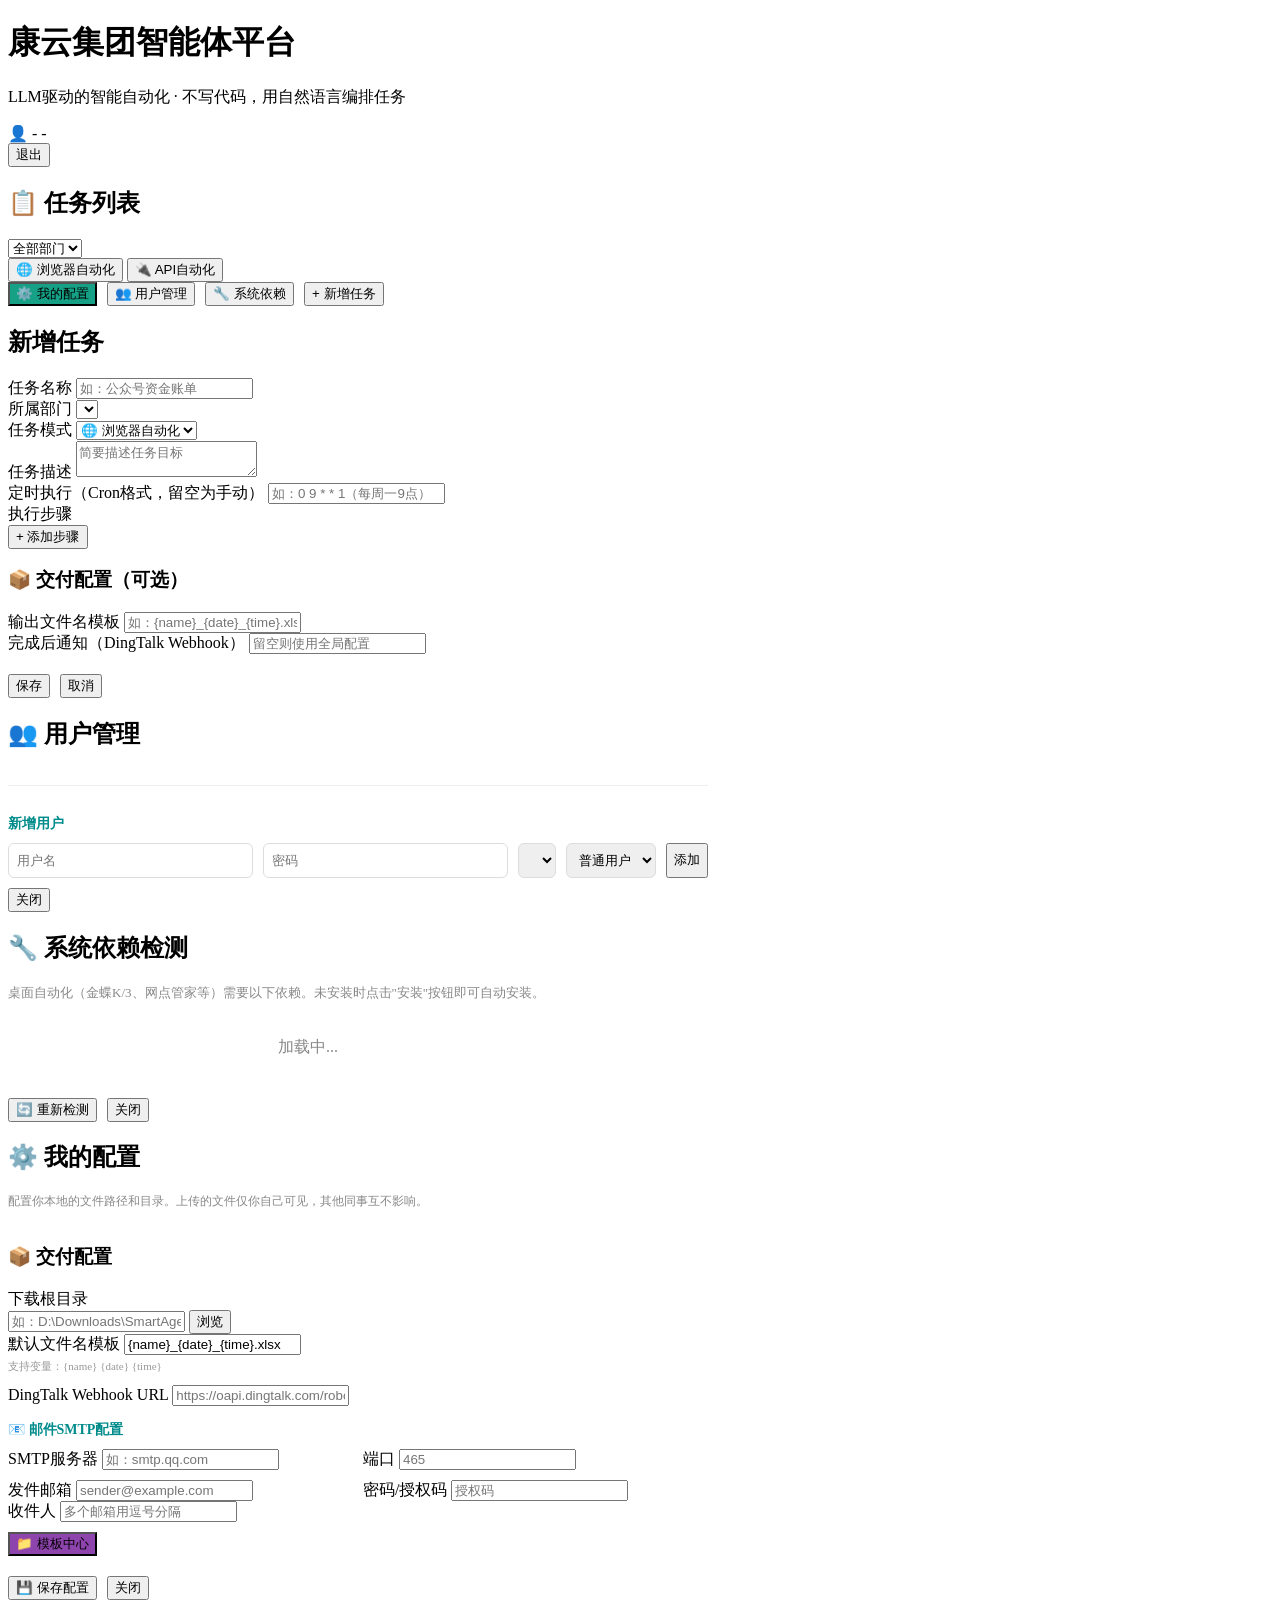
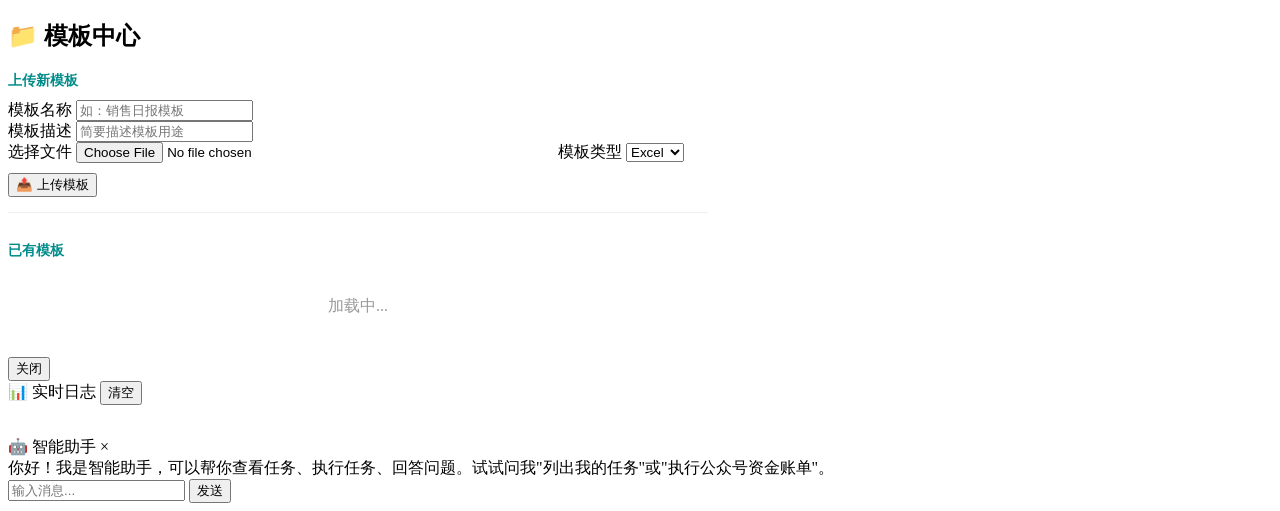
==== src/web/static/index.html @ eac8a412 "dingtalk" ====
<!DOCTYPE html>
<html lang="zh">
<head>
<meta charset="utf-8">
<meta name="viewport" content="width=device-width, initial-scale=1">
<title>智能体平台</title>
<link rel="stylesheet" href="/static/assets/app.css">
<link rel="stylesheet" href="/static/assets/chat.css">
</head>
<body>

<div class="header">
    <div class="header-left">
        <h1>康云集团智能体平台</h1>
        <p>LLM驱动的智能自动化 · 不写代码，用自然语言编排任务</p>
    </div>
    <div class="header-right">
        <div class="user-info">
            <span>👤 <span id="current-user">-</span></span>
            <span class="dept-badge" id="current-dept">-</span>
        </div>
        <button class="btn-logout" onclick="doLogout()">退出</button>
    </div>
</div>

<div class="container">
    <div class="toolbar">
        <div class="toolbar-left">
            <h2>📋 任务列表</h2>
            <select id="dept-filter" onchange="loadTasks()">
                <option value="">全部部门</option>
            </select>
        </div>
        <div class="tab-switch">
            <button class="tab-btn active" onclick="switchTab('browser')">🌐 浏览器自动化</button>
            <button class="tab-btn" onclick="switchTab('api')">🔌 API自动化</button>
        </div>
        <div style="display:flex;gap:10px;">
            <button class="btn" style="background:#16a085;" onclick="openConfigModal()">⚙️ 我的配置</button>
            <button class="btn btn-admin" onclick="openUserModal()">👥 用户管理</button>
            <button class="btn btn-admin" onclick="openDepsModal()">🔧 系统依赖</button>
            <button class="btn" onclick="openCreateModal()">+ 新增任务</button>
        </div>
    </div>
    <div id="task-list"></div>
</div>

<!-- 新增/编辑 任务弹窗 -->
<div class="modal-overlay" id="modal-overlay" onclick="closeModal()"></div>
<div class="modal" id="modal">
    <h2 id="modal-title">新增任务</h2>
    <div class="form-group">
        <label>任务名称</label>
        <input type="text" id="task-name" placeholder="如：公众号资金账单">
    </div>
    <div class="form-group">
        <label>所属部门</label>
        <select id="task-dept"></select>
    </div>
    <div class="form-group">
        <label>任务模式</label>
        <select id="task-mode">
            <option value="browser">🌐 浏览器自动化</option>
            <option value="api">🔌 API自动化</option>
        </select>
    </div>
    <div class="form-group">
        <label>任务描述</label>
        <textarea id="task-desc" rows="2" placeholder="简要描述任务目标"></textarea>
    </div>
    <div class="form-group">
        <label>定时执行（Cron格式，留空为手动）</label>
        <input type="text" id="task-schedule" placeholder="如：0 9 * * 1（每周一9点）">
    </div>
    <div class="form-group">
        <label>执行步骤</label>
        <div id="steps-container"></div>
        <button class="btn btn-sm" onclick="addStep()">+ 添加步骤</button>
    </div>
    <div class="delivery-section" id="task-delivery-section">
        <h3>📦 交付配置（可选）</h3>
        <div class="form-group">
            <label>输出文件名模板</label>
            <input type="text" id="task-filename-pattern" placeholder="如：{name}_{date}_{time}.xlsx">
        </div>
        <div class="form-group">
            <label>完成后通知（DingTalk Webhook）</label>
            <input type="text" id="task-dingtalk-webhook" placeholder="留空则使用全局配置">
        </div>
    </div>
    <div style="display:flex;gap:10px;margin-top:20px;">
        <button class="btn btn-success" onclick="saveTask()">保存</button>
        <button class="btn btn-warning" onclick="closeModal()">取消</button>
    </div>
</div>

<!-- 用户管理弹窗 -->
<div class="modal-overlay" id="user-modal-overlay" onclick="closeUserModal()"></div>
<div class="modal" id="user-modal" style="width:700px;">
    <h2>👥 用户管理</h2>
    <div id="user-list" style="max-height:300px;overflow-y:auto;margin-bottom:15px;"></div>
    <div style="border-top:1px solid #eee;padding-top:15px;">
        <h3 style="color:#008b8b;margin-bottom:10px;font-size:14px;">新增用户</h3>
        <div style="display:flex;gap:10px;margin-bottom:10px;">
            <input type="text" id="new-username" placeholder="用户名" style="flex:1;padding:8px;border:1px solid #ddd;border-radius:6px;">
            <input type="password" id="new-password" placeholder="密码" style="flex:1;padding:8px;border:1px solid #ddd;border-radius:6px;">
            <select id="new-dept" style="padding:8px;border:1px solid #ddd;border-radius:6px;"></select>
            <select id="new-role" style="padding:8px;border:1px solid #ddd;border-radius:6px;">
                <option value="user">普通用户</option>
                <option value="admin">管理员</option>
            </select>
            <button class="btn btn-sm" onclick="createUser()">添加</button>
        </div>
    </div>
    <button class="btn btn-warning" onclick="closeUserModal()">关闭</button>
</div>

<!-- 系统依赖弹窗 -->
<div class="modal-overlay" id="deps-modal-overlay" onclick="closeDepsModal()"></div>
<div class="modal" id="deps-modal" style="width:600px;">
    <h2>🔧 系统依赖检测</h2>
    <p style="color:#888;font-size:13px;margin-bottom:15px;">
        桌面自动化（金蝶K/3、网点管家等）需要以下依赖。未安装时点击"安装"按钮即可自动安装。
    </p>
    <div id="deps-list" style="max-height:400px;overflow-y:auto;">
        <div style="text-align:center;color:#888;padding:20px;">加载中...</div>
    </div>
    <div style="display:flex;gap:10px;margin-top:20px;">
        <button class="btn btn-sm" onclick="checkDeps()">🔄 重新检测</button>
        <button class="btn btn-warning" onclick="closeDepsModal()">关闭</button>
    </div>
</div>

<!-- 我的配置弹窗 -->
<div class="modal-overlay" id="config-modal-overlay" onclick="closeConfigModal()"></div>
<div class="modal" id="config-modal" style="width:700px;">
    <h2>⚙️ 我的配置</h2>
    <p style="color:#888;font-size:12px;margin-bottom:15px;">配置你本地的文件路径和目录。上传的文件仅你自己可见，其他同事互不影响。</p>
    <div id="config-form" style="max-height:350px;overflow-y:auto;"></div>
    <div class="delivery-section">
        <h3>📦 交付配置</h3>
        <div class="form-group">
            <label>下载根目录</label>
            <div class="file-browse-group">
                <input type="text" id="config-download-root" placeholder="如：D:\Downloads\SmartAgent">
                <button class="btn btn-sm" onclick="browseDownloadRoot()">浏览</button>
            </div>
        </div>
        <div class="form-group">
            <label>默认文件名模板</label>
            <input type="text" id="config-filename-pattern" placeholder="如：{name}_{date}_{time}.xlsx" value="{name}_{date}_{time}.xlsx">
            <p style="color:#999;font-size:11px;margin-top:4px;">支持变量：{name} {date} {time}</p>
        </div>
        <div class="form-group">
            <label>DingTalk Webhook URL</label>
            <input type="text" id="config-dingtalk-webhook" placeholder="https://oapi.dingtalk.com/robot/send?access_token=...">
        </div>
        <h3 style="color:#008b8b;font-size:14px;margin:15px 0 10px;">📧 邮件SMTP配置</h3>
        <div style="display:grid;grid-template-columns:1fr 1fr;gap:10px;">
            <div class="form-group">
                <label>SMTP服务器</label>
                <input type="text" id="config-email-smtp" placeholder="如：smtp.qq.com">
            </div>
            <div class="form-group">
                <label>端口</label>
                <input type="text" id="config-email-port" placeholder="465">
            </div>
            <div class="form-group">
                <label>发件邮箱</label>
                <input type="text" id="config-email-sender" placeholder="sender@example.com">
            </div>
            <div class="form-group">
                <label>密码/授权码</label>
                <input type="password" id="config-email-password" placeholder="授权码">
            </div>
        </div>
        <div class="form-group">
            <label>收件人</label>
            <input type="text" id="config-email-receivers" placeholder="多个邮箱用逗号分隔">
        </div>
        <div style="margin-top:10px;">
            <button class="btn btn-sm" style="background:#8e44ad;" onclick="openTemplateModal()">📁 模板中心</button>
        </div>
    </div>
    <div style="display:flex;gap:10px;margin-top:20px;">
        <button class="btn btn-success" onclick="saveMyConfig()">💾 保存配置</button>
        <button class="btn btn-warning" onclick="closeConfigModal()">关闭</button>
    </div>
</div>

<!-- 模板中心弹窗 -->
<div class="modal-overlay" id="template-modal-overlay" onclick="closeTemplateModal()"></div>
<div class="modal" id="template-modal" style="width:700px;">
    <h2>📁 模板中心</h2>
    <div style="margin-bottom:15px;">
        <h3 style="font-size:14px;color:#008b8b;margin-bottom:10px;">上传新模板</h3>
        <div class="form-group">
            <label>模板名称</label>
            <input type="text" id="tpl-name" placeholder="如：销售日报模板">
        </div>
        <div class="form-group">
            <label>模板描述</label>
            <input type="text" id="tpl-desc" placeholder="简要描述模板用途">
        </div>
        <div style="display:flex;gap:10px;margin-bottom:10px;">
            <div class="form-group" style="flex:1;">
                <label>选择文件</label>
                <input type="file" id="tpl-file" accept=".xlsx,.xls,.docx,.pptx,.pdf,.json">
            </div>
            <div class="form-group" style="width:150px;">
                <label>模板类型</label>
                <select id="tpl-type">
                    <option value="excel">Excel</option>
                    <option value="word">Word</option>
                    <option value="ppt">PPT</option>
                    <option value="pdf">PDF</option>
                    <option value="json">JSON</option>
                    <option value="other">其他</option>
                </select>
            </div>
        </div>
        <button class="btn btn-sm btn-success" onclick="uploadTemplate()">📤 上传模板</button>
    </div>
    <div style="border-top:1px solid #eee;padding-top:15px;margin-top:15px;">
        <h3 style="font-size:14px;color:#008b8b;margin-bottom:10px;">已有模板</h3>
        <div id="template-list" class="template-list">
            <p style="color:#999;text-align:center;padding:20px;">加载中...</p>
        </div>
    </div>
    <div style="display:flex;gap:10px;margin-top:20px;">
        <button class="btn btn-warning" onclick="closeTemplateModal()">关闭</button>
    </div>
</div>

<!-- 日志面板 -->
<div id="log-panel" class="collapsed">
    <div class="log-header" onclick="toggleLogPanel()">
        <span>📊 实时日志</span>
        <button onclick="event.stopPropagation();document.getElementById('log-body').innerHTML='';">清空</button>
    </div>
    <div class="log-body" id="log-body"></div>
</div>

<!-- 任务参数输入弹窗 -->
<div id="params-modal" class="modal" style="display:none;">
    <div class="modal-content">
        <div class="modal-header">
            <span class="modal-title" id="params-modal-title">输入任务参数</span>
            <span class="close" onclick="closeParamsModal()">&times;</span>
        </div>
        <div class="modal-body" id="params-modal-body">
        </div>
        <div class="modal-footer">
            <button class="btn-primary" onclick="runTaskWithParams()" id="params-run-btn">▶ 开始执行</button>
            <button class="btn-secondary" onclick="closeParamsModal()">取消</button>
        </div>
    </div>
</div>

<!-- 智能助手浮窗 -->
<div id="chat-fab" onclick="toggleChat()" title="智能助手">
    <svg width="28" height="28" viewBox="0 0 24 24" fill="none" stroke="white" stroke-width="2" stroke-linecap="round" stroke-linejoin="round">
        <path d="M21 15a2 2 0 0 1-2 2H7l-4 4V5a2 2 0 0 1 2-2h14a2 2 0 0 1 2 2z"></path>
    </svg>
</div>

<div id="chat-panel">
    <div class="chat-header">
        <span>🤖 智能助手</span>
        <span class="chat-close" onclick="toggleChat()">&times;</span>
    </div>
    <div id="chat-messages" class="chat-messages">
        <div class="chat-msg bot">你好！我是智能助手，可以帮你查看任务、执行任务、回答问题。试试问我"列出我的任务"或"执行公众号资金账单"。</div>
    </div>
    <div id="chat-suggestions" class="chat-suggestions"></div>
    <div class="chat-input-area">
        <input type="text" id="chat-input" placeholder="输入消息..." onkeypress="if(event.key==='Enter')sendChat()"/>
        <button onclick="sendChat()" id="chat-send-btn">发送</button>
    </div>
</div>

<script src="/static/assets/app.js"></script>
<script src="/static/assets/tasks.js"></script>
<script src="/static/assets/config.js"></script>
<script src="/static/assets/chat.js"></script>
<script>init();</script>
</body>
</html>
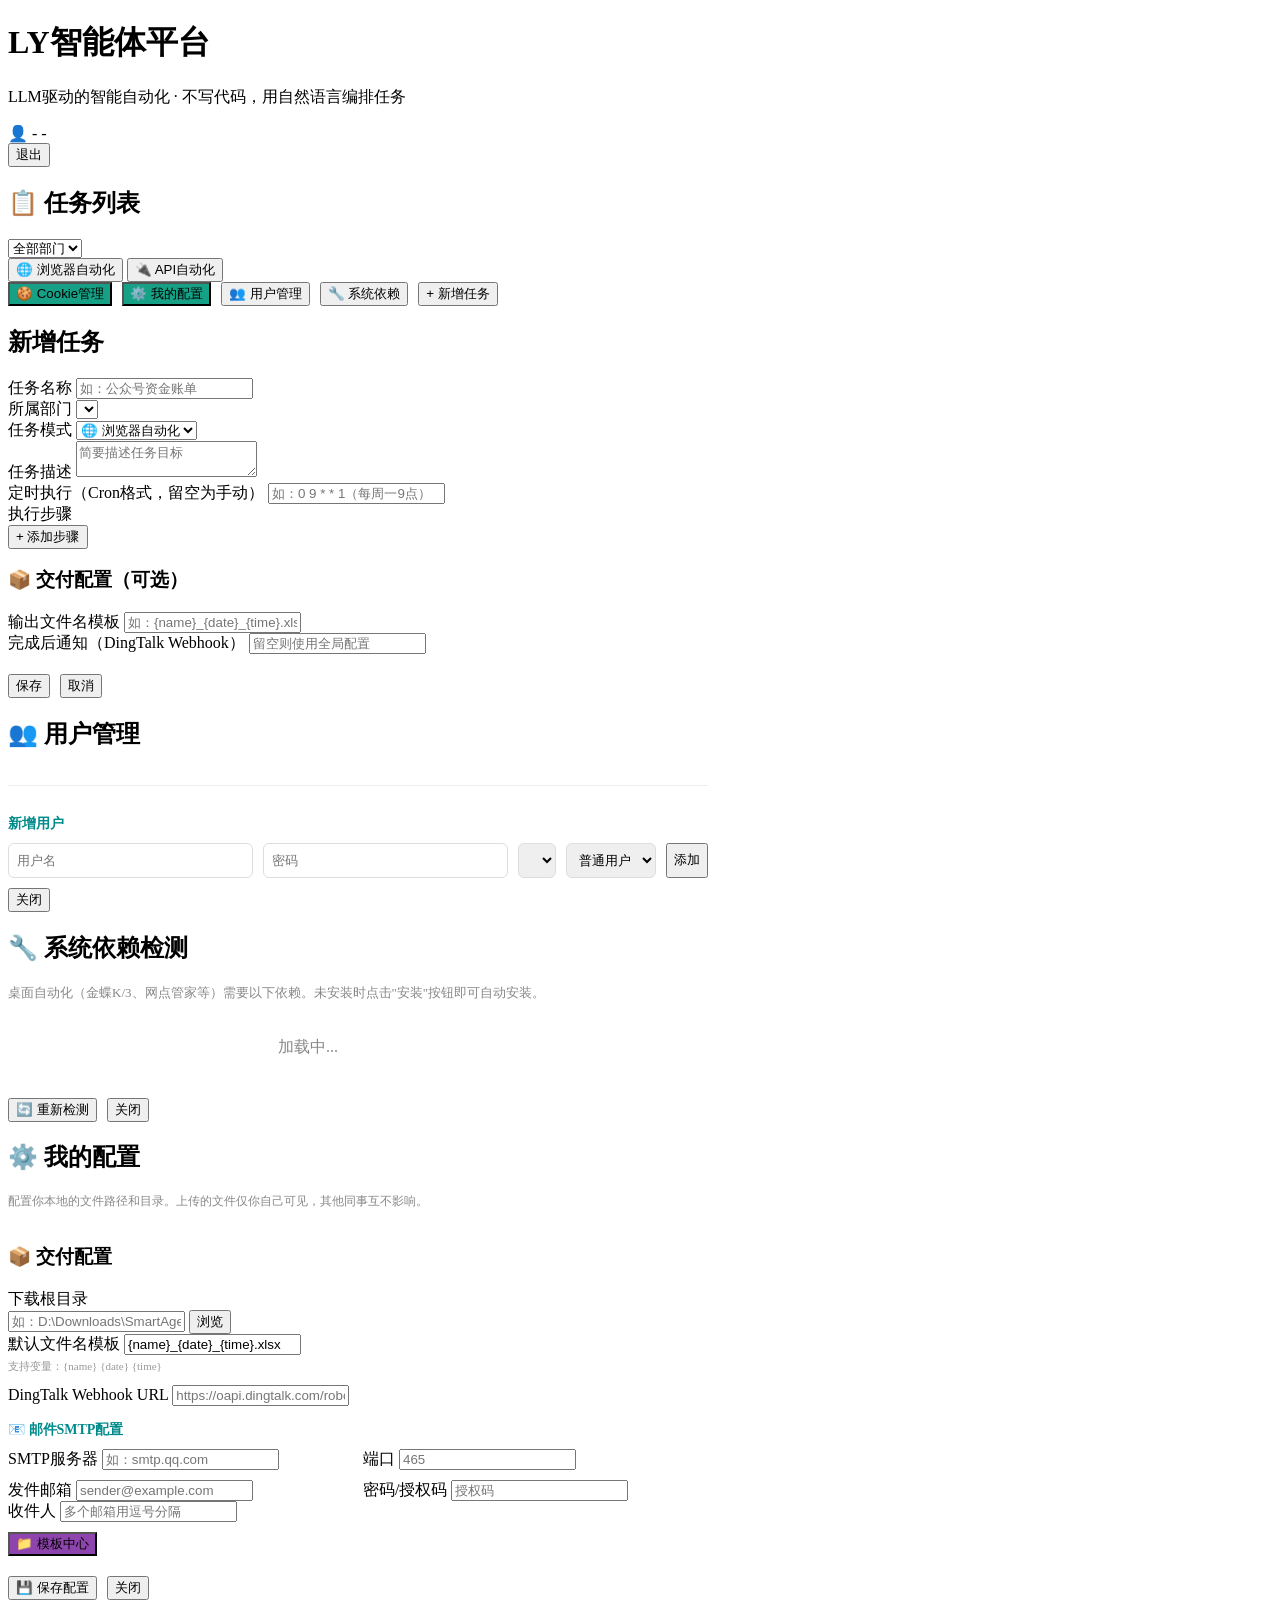
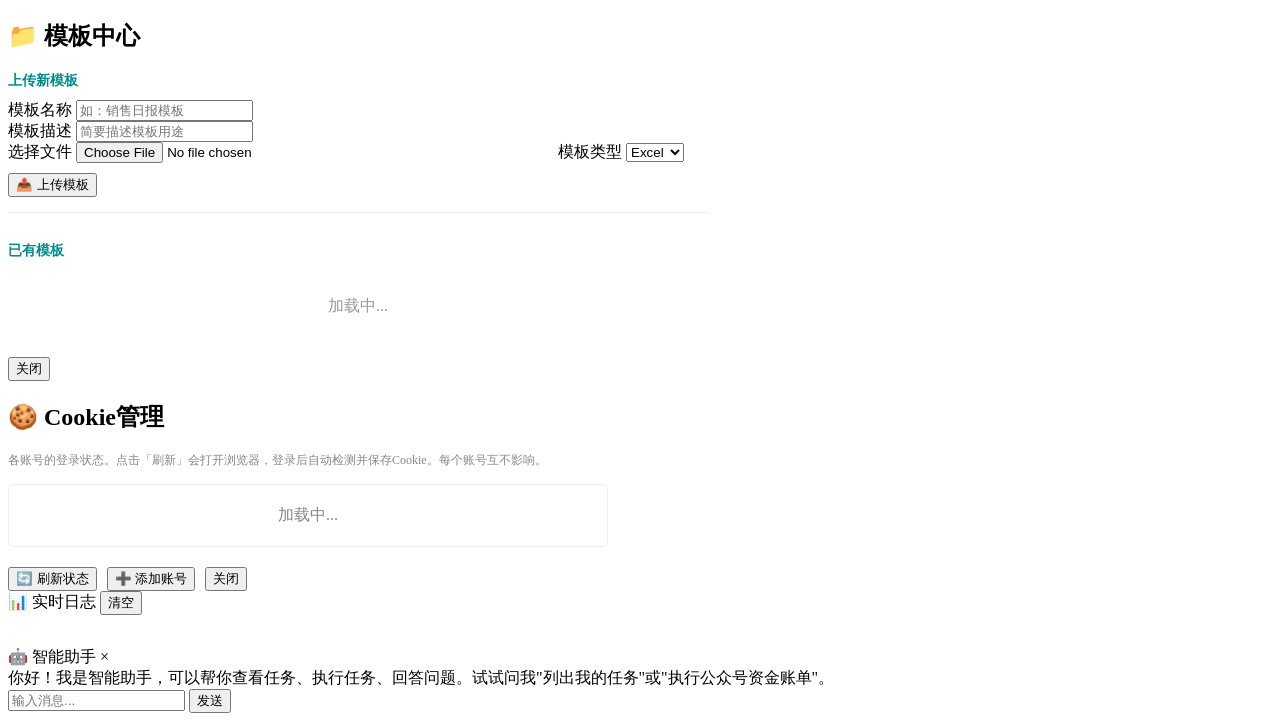
==== commit 01db3392: "针对cookies管理和任务机制、dingtalk板块优化，补充拼多多视频自动上传" ====
--- a/src/web/static/index.html
+++ b/src/web/static/index.html
@@ -11,7 +11,7 @@
 
 <div class="header">
     <div class="header-left">
-        <h1>康云集团智能体平台</h1>
+        <h1>LY智能体平台</h1>
         <p>LLM驱动的智能自动化 · 不写代码，用自然语言编排任务</p>
     </div>
     <div class="header-right">
@@ -36,6 +36,7 @@
             <button class="tab-btn" onclick="switchTab('api')">🔌 API自动化</button>
         </div>
         <div style="display:flex;gap:10px;">
+            <button class="btn" style="background:#16a085;" onclick="openCookieModal()">🍪 Cookie管理</button>
             <button class="btn" style="background:#16a085;" onclick="openConfigModal()">⚙️ 我的配置</button>
             <button class="btn btn-admin" onclick="openUserModal()">👥 用户管理</button>
             <button class="btn btn-admin" onclick="openDepsModal()">🔧 系统依赖</button>
@@ -232,6 +233,39 @@
     </div>
 </div>
 
+<!-- Cookie管理弹窗 -->
+<div class="modal-overlay" id="cookie-modal-overlay" onclick="closeCookieModal()"></div>
+<div class="modal" id="cookie-modal" style="width:600px;">
+    <h2>🍪 Cookie管理</h2>
+    <p style="color:#888;font-size:12px;margin-bottom:15px;">各账号的登录状态。点击「刷新」会打开浏览器，登录后自动检测并保存Cookie。每个账号互不影响。</p>
+
+    <!-- Cookie Key列表 -->
+    <div id="cookie-key-list" style="max-height:350px;overflow-y:auto;border:1px solid #eee;border-radius:6px;">
+        <div style="text-align:center;color:#888;padding:20px;">加载中...</div>
+    </div>
+
+    <!-- 新增Cookie Key表单（多账号） -->
+    <div id="cookie-key-form" style="display:none;margin-top:15px;padding:15px;background:#f9f9f9;border-radius:6px;">
+        <div style="font-weight:500;margin-bottom:10px;">➕ 添加新账号</div>
+        <div style="display:flex;gap:10px;align-items:center;flex-wrap:wrap;">
+            <input type="text" id="cookie-key-name" placeholder="账号名称（如：jd_shangzhi_店铺B）" style="flex:1;min-width:200px;padding:8px;border:1px solid #ddd;border-radius:4px;">
+            <select id="cookie-key-platform" style="padding:8px;border:1px solid #ddd;border-radius:4px;">
+                <option value="">选择平台...</option>
+            </select>
+        </div>
+        <div style="display:flex;gap:10px;margin-top:10px;">
+            <button class="btn btn-sm btn-success" onclick="registerCookieKey()">✅ 确认添加</button>
+            <button class="btn btn-sm" onclick="hideAddCookieKeyForm()">取消</button>
+        </div>
+    </div>
+
+    <div style="display:flex;gap:10px;margin-top:20px;">
+        <button class="btn btn-sm" onclick="loadCookieKeys()">🔄 刷新状态</button>
+        <button class="btn btn-sm btn-success" onclick="showAddCookieKeyForm()">➕ 添加账号</button>
+        <button class="btn btn-warning" onclick="closeCookieModal()">关闭</button>
+    </div>
+</div>
+
 <!-- 日志面板 -->
 <div id="log-panel" class="collapsed">
     <div class="log-header" onclick="toggleLogPanel()">
@@ -282,6 +316,7 @@
 <script src="/static/assets/app.js"></script>
 <script src="/static/assets/tasks.js"></script>
 <script src="/static/assets/config.js"></script>
+<script src="/static/assets/cookies.js"></script>
 <script src="/static/assets/chat.js"></script>
 <script>init();</script>
 </body>
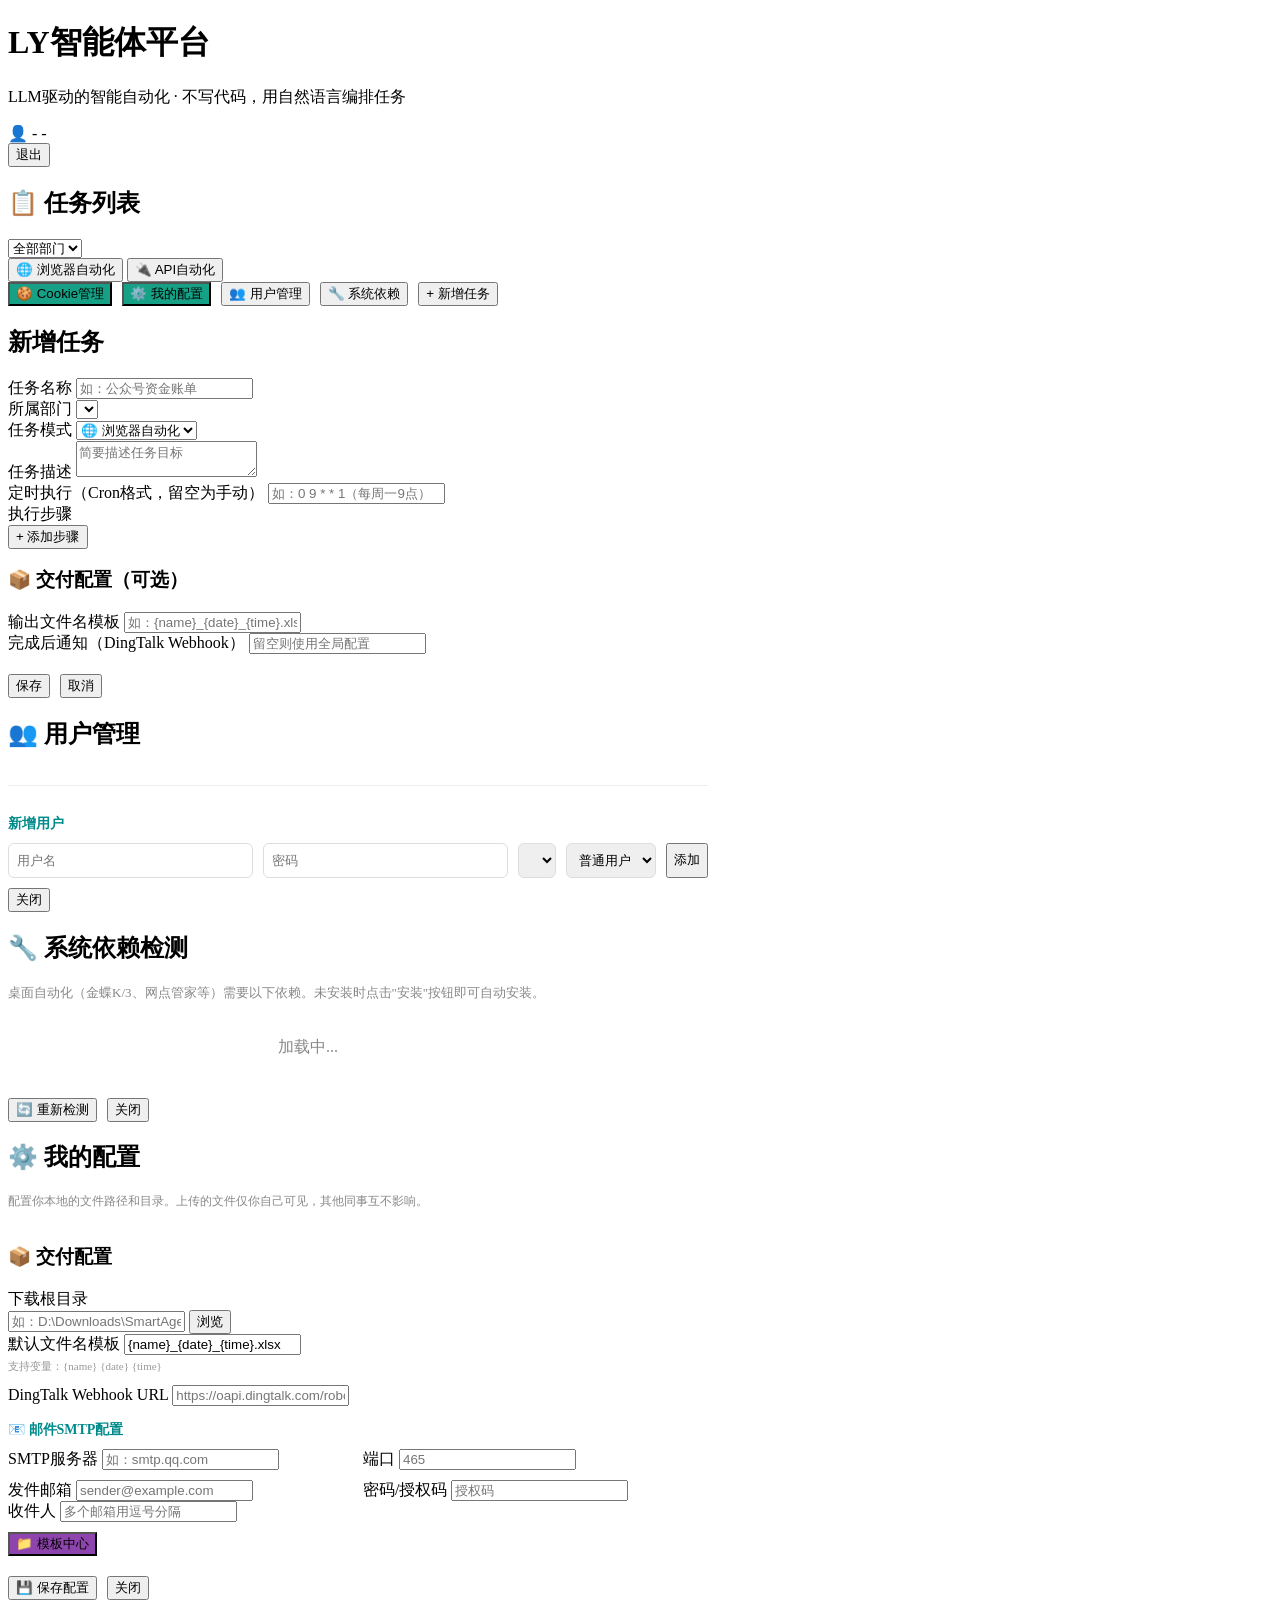
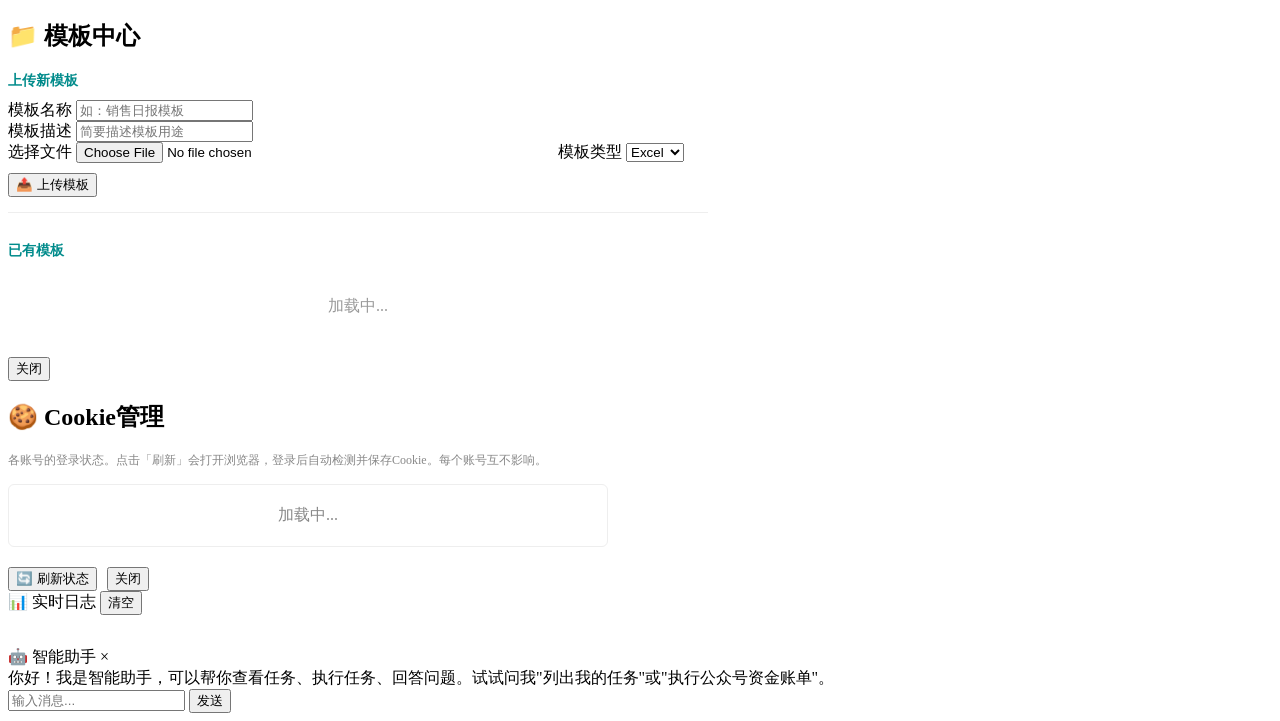
==== commit 5e7dcff5: "关于cookies更新bug修正" ====
--- a/src/web/static/index.html
+++ b/src/web/static/index.html
@@ -244,24 +244,8 @@
         <div style="text-align:center;color:#888;padding:20px;">加载中...</div>
     </div>
 
-    <!-- 新增Cookie Key表单（多账号） -->
-    <div id="cookie-key-form" style="display:none;margin-top:15px;padding:15px;background:#f9f9f9;border-radius:6px;">
-        <div style="font-weight:500;margin-bottom:10px;">➕ 添加新账号</div>
-        <div style="display:flex;gap:10px;align-items:center;flex-wrap:wrap;">
-            <input type="text" id="cookie-key-name" placeholder="账号名称（如：jd_shangzhi_店铺B）" style="flex:1;min-width:200px;padding:8px;border:1px solid #ddd;border-radius:4px;">
-            <select id="cookie-key-platform" style="padding:8px;border:1px solid #ddd;border-radius:4px;">
-                <option value="">选择平台...</option>
-            </select>
-        </div>
-        <div style="display:flex;gap:10px;margin-top:10px;">
-            <button class="btn btn-sm btn-success" onclick="registerCookieKey()">✅ 确认添加</button>
-            <button class="btn btn-sm" onclick="hideAddCookieKeyForm()">取消</button>
-        </div>
-    </div>
-
     <div style="display:flex;gap:10px;margin-top:20px;">
         <button class="btn btn-sm" onclick="loadCookieKeys()">🔄 刷新状态</button>
-        <button class="btn btn-sm btn-success" onclick="showAddCookieKeyForm()">➕ 添加账号</button>
         <button class="btn btn-warning" onclick="closeCookieModal()">关闭</button>
     </div>
 </div>
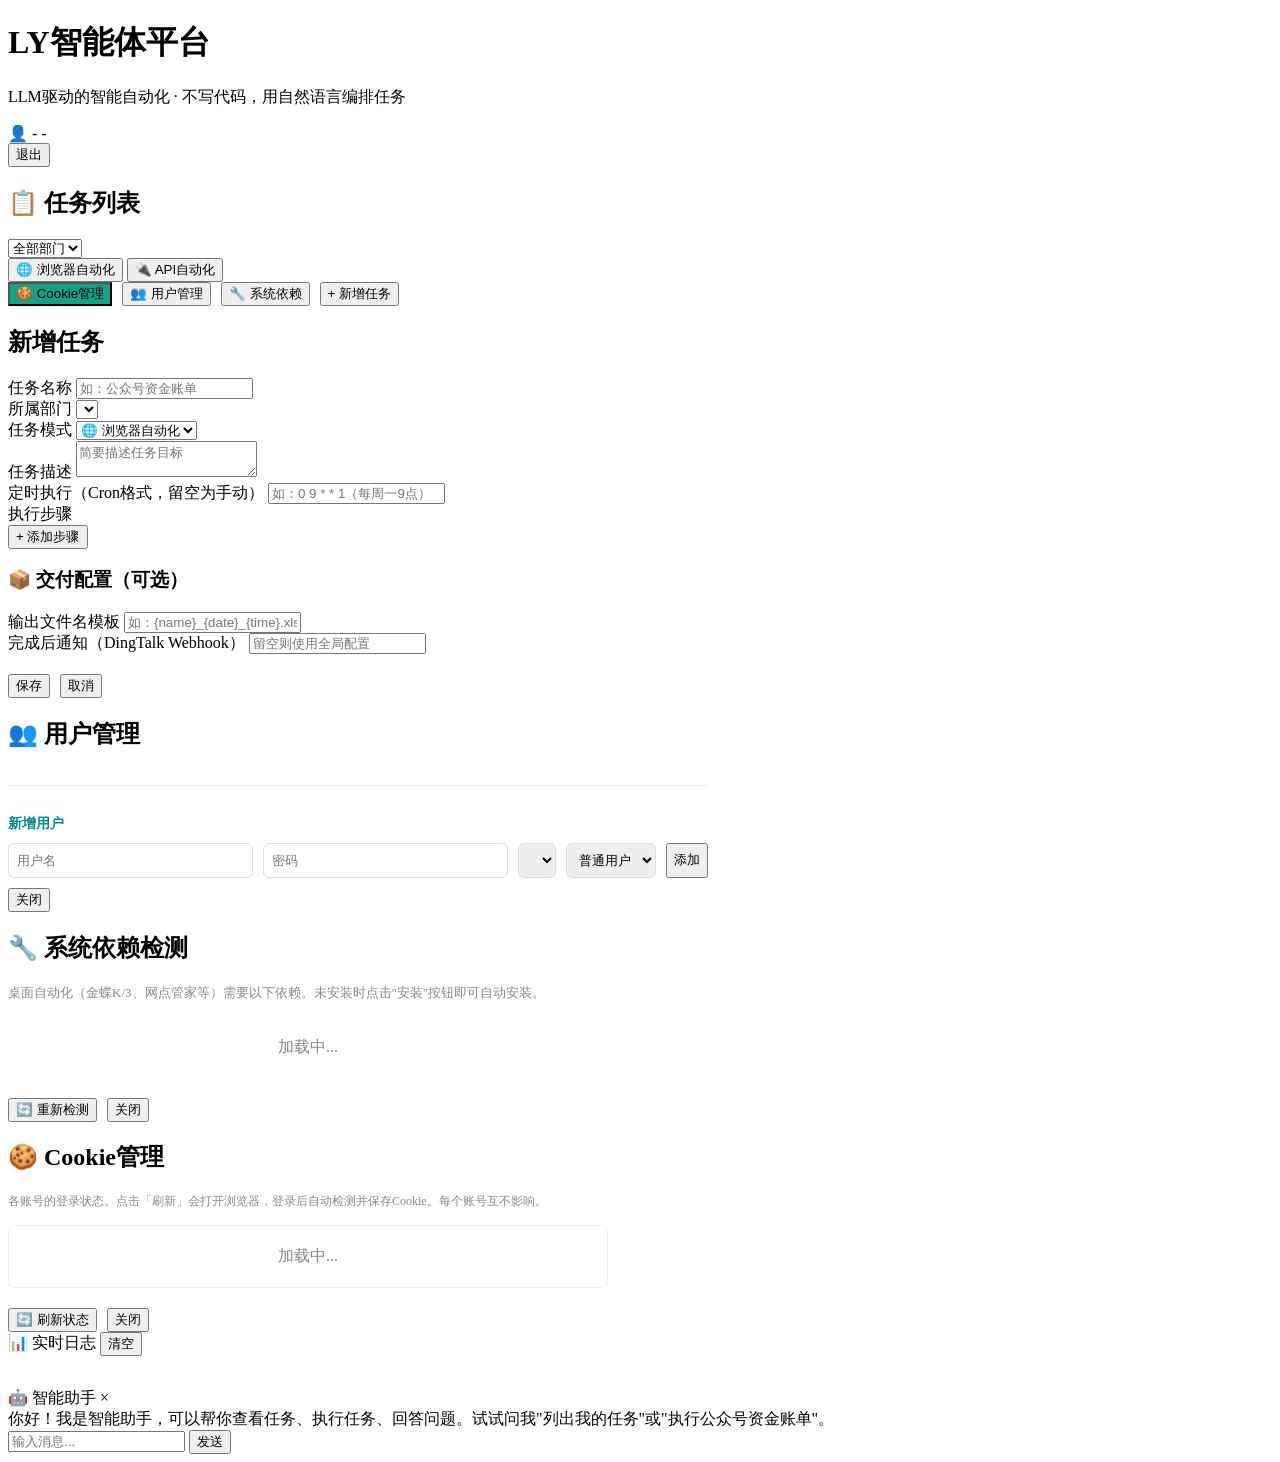
==== commit 1d0072c2: "更新优化，新增钉钉多维表格、FTP等方法" ====
--- a/src/web/static/index.html
+++ b/src/web/static/index.html
@@ -37,9 +37,9 @@
         </div>
         <div style="display:flex;gap:10px;">
             <button class="btn" style="background:#16a085;" onclick="openCookieModal()">🍪 Cookie管理</button>
-            <button class="btn" style="background:#16a085;" onclick="openConfigModal()">⚙️ 我的配置</button>
-            <button class="btn btn-admin" onclick="openUserModal()">👥 用户管理</button>
-            <button class="btn btn-admin" onclick="openDepsModal()">🔧 系统依赖</button>
+            <!-- <button class="btn" style="background:#16a085;" onclick="openConfigModal()">⚙️ 我的配置</button> -->
+            <button class="btn btn-admin" id="btn-user-mgr" onclick="openUserModal()">👥 用户管理</button>
+            <button class="btn btn-admin" id="btn-deps-mgr" onclick="openDepsModal()">🔧 系统依赖</button>
             <button class="btn" onclick="openCreateModal()">+ 新增任务</button>
         </div>
     </div>
@@ -132,7 +132,7 @@
     </div>
 </div>
 
-<!-- 我的配置弹窗 -->
+<!-- 我的配置弹窗
 <div class="modal-overlay" id="config-modal-overlay" onclick="closeConfigModal()"></div>
 <div class="modal" id="config-modal" style="width:700px;">
     <h2>⚙️ 我的配置</h2>
@@ -187,9 +187,9 @@
         <button class="btn btn-success" onclick="saveMyConfig()">💾 保存配置</button>
         <button class="btn btn-warning" onclick="closeConfigModal()">关闭</button>
     </div>
-</div>
-
-<!-- 模板中心弹窗 -->
+</div> -->
+
+<!-- 模板中心弹窗
 <div class="modal-overlay" id="template-modal-overlay" onclick="closeTemplateModal()"></div>
 <div class="modal" id="template-modal" style="width:700px;">
     <h2>📁 模板中心</h2>
@@ -231,7 +231,7 @@
     <div style="display:flex;gap:10px;margin-top:20px;">
         <button class="btn btn-warning" onclick="closeTemplateModal()">关闭</button>
     </div>
-</div>
+</div> -->
 
 <!-- Cookie管理弹窗 -->
 <div class="modal-overlay" id="cookie-modal-overlay" onclick="closeCookieModal()"></div>
@@ -297,11 +297,11 @@
     </div>
 </div>
 
-<script src="/static/assets/app.js"></script>
-<script src="/static/assets/tasks.js"></script>
-<script src="/static/assets/config.js"></script>
-<script src="/static/assets/cookies.js"></script>
-<script src="/static/assets/chat.js"></script>
+<script src="/static/assets/app.js?v=20260829"></script>
+<script src="/static/assets/tasks.js?v=20260904"></script>
+<!-- <script src="/static/assets/config.js?v=20260829"></script> -->
+<script src="/static/assets/cookies.js?v=20260829"></script>
+<script src="/static/assets/chat.js?v=20260829"></script>
 <script>init();</script>
 </body>
 </html>
